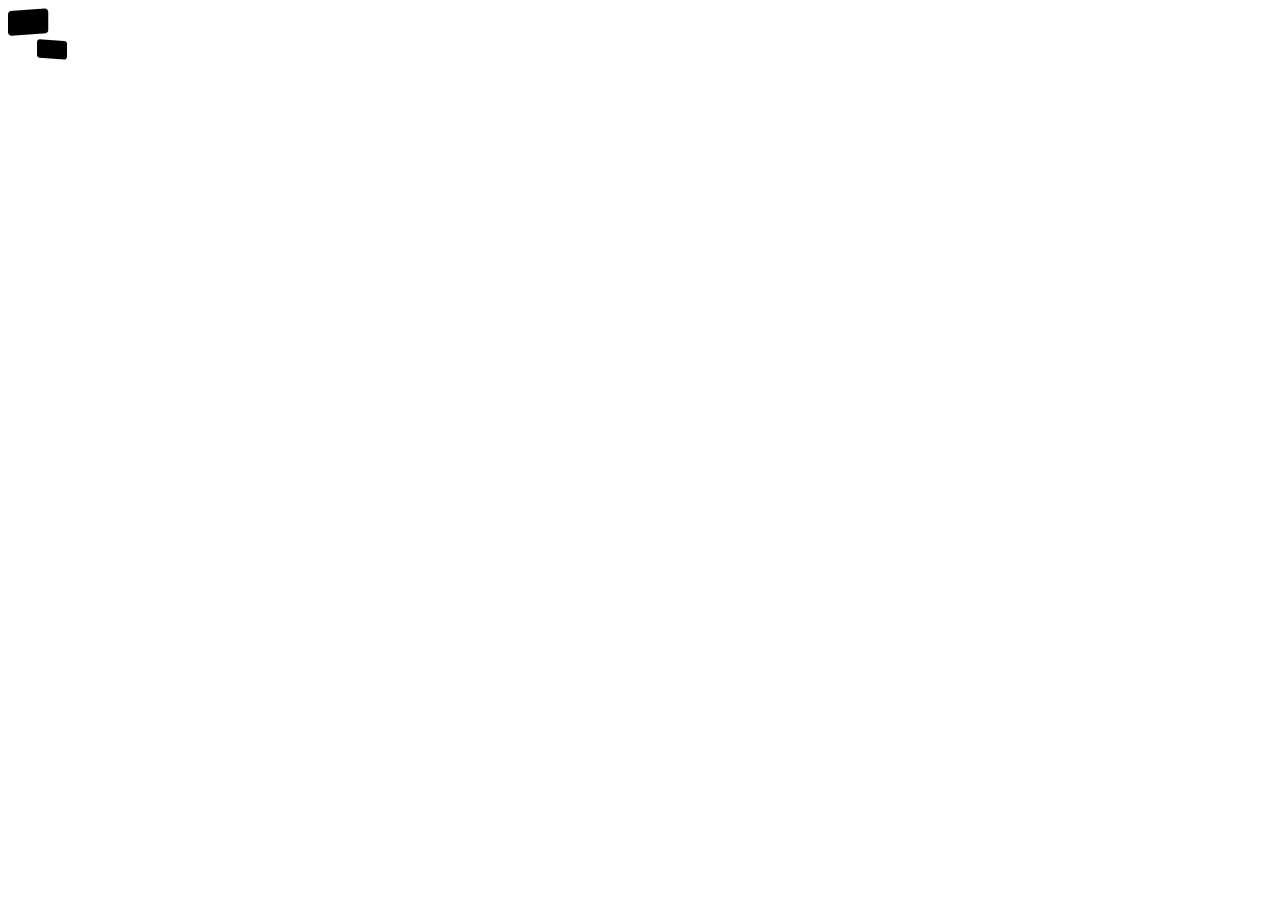
==== index/index.html @ 27715183 "comit" ====
<!DOCTYPE html>
<html lang="en">
  <head>
    <meta charset="UTF-8" />
    <meta http-equiv="X-UA-Compatible" content="IE=edge" />
    <meta name="viewport" content="width=device-width, initial-scale=1.0" />
    <link rel="stylesheet" href="style.css" />
    <title>Document</title>
  </head>
  <body>
    <div class="nav">
      <div class="logo">
        <img src="logo.png" />
      </div>
    </div>
  </body>
</html>
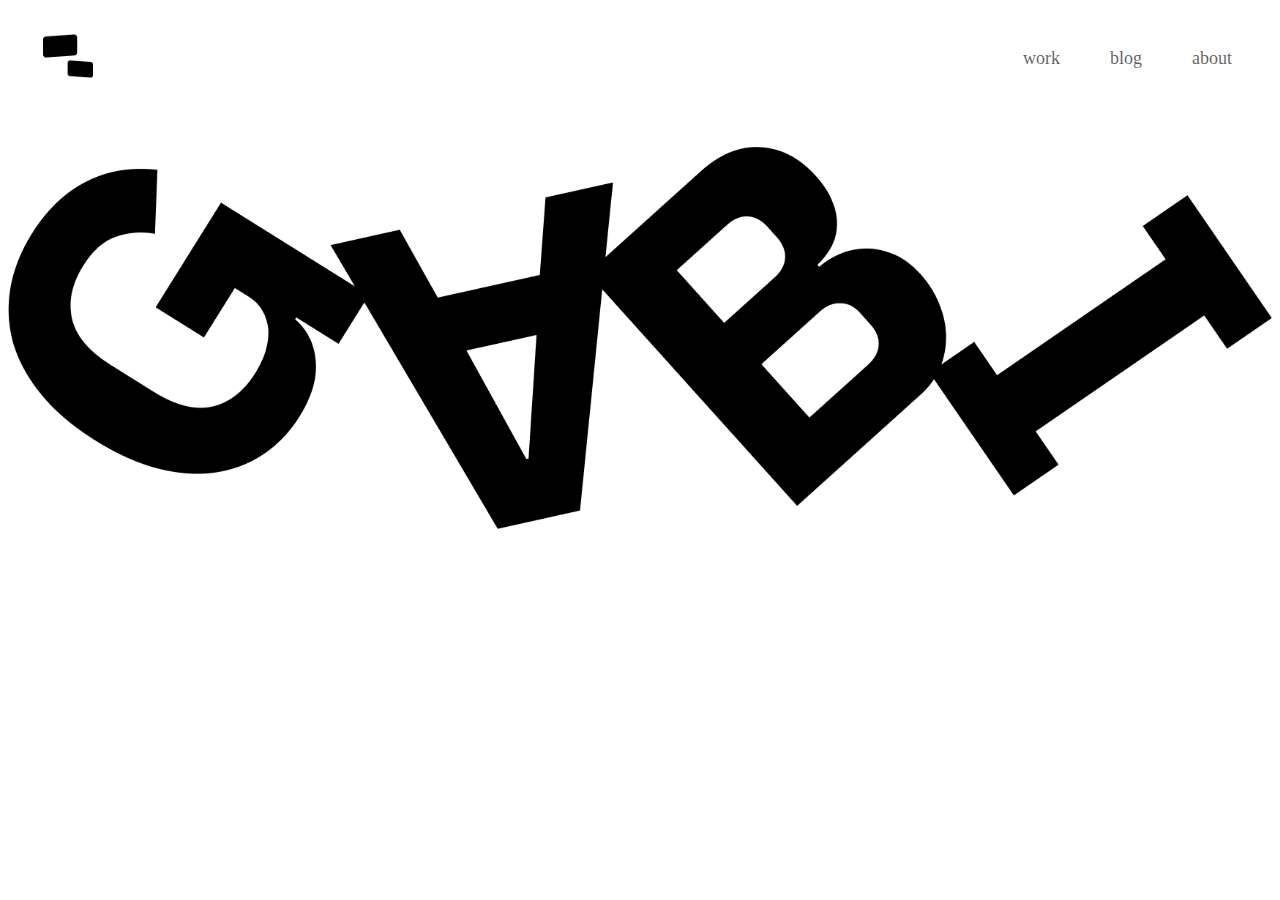
==== commit d72893d1: "commit" ====
--- a/index/index.html
+++ b/index/index.html
@@ -4,14 +4,22 @@
     <meta charset="UTF-8" />
     <meta http-equiv="X-UA-Compatible" content="IE=edge" />
     <meta name="viewport" content="width=device-width, initial-scale=1.0" />
-    <link rel="stylesheet" href="style.css" />
+    <link rel="stylesheet" href="style/style.css" />
     <title>Document</title>
   </head>
   <body>
     <div class="nav">
-      <div class="logo">
-        <img src="logo.png" />
+      <div class="l-nav">
+        <img src="image/logo.png" class="logo" alt="logo" />
       </div>
+      <div class="r-nav">
+        <div class="subnav">work</div>
+        <div class="subnav">blog</div>
+        <div class="subnav">about</div>
+      </div>
+    </div>
+    <div class="content">
+      <img src="image/gabi.png" class="gabi" alt="gabi" />
     </div>
   </body>
 </html>
--- a/index/style/style.css
+++ b/index/style/style.css
@@ -0,0 +1,36 @@
+body {
+}
+
+.nav {
+  width: auto;
+  height: 100px;
+  margin: 0 15px;
+  color: rgba(0, 0, 0, 0.634);
+  display: flex;
+  flex-direction: row;
+  align-items: center;
+  justify-content: space-between;
+}
+
+.l-nav {
+  margin: 20px;
+}
+
+.logo {
+  width: 50px;
+}
+
+.r-nav {
+  display: flex;
+  flex-direction: row;
+}
+
+.subnav {
+  font-size: 18px;
+  margin: 25px;
+}
+
+.gabi {
+  width: 100%;
+  display: flex;
+}
